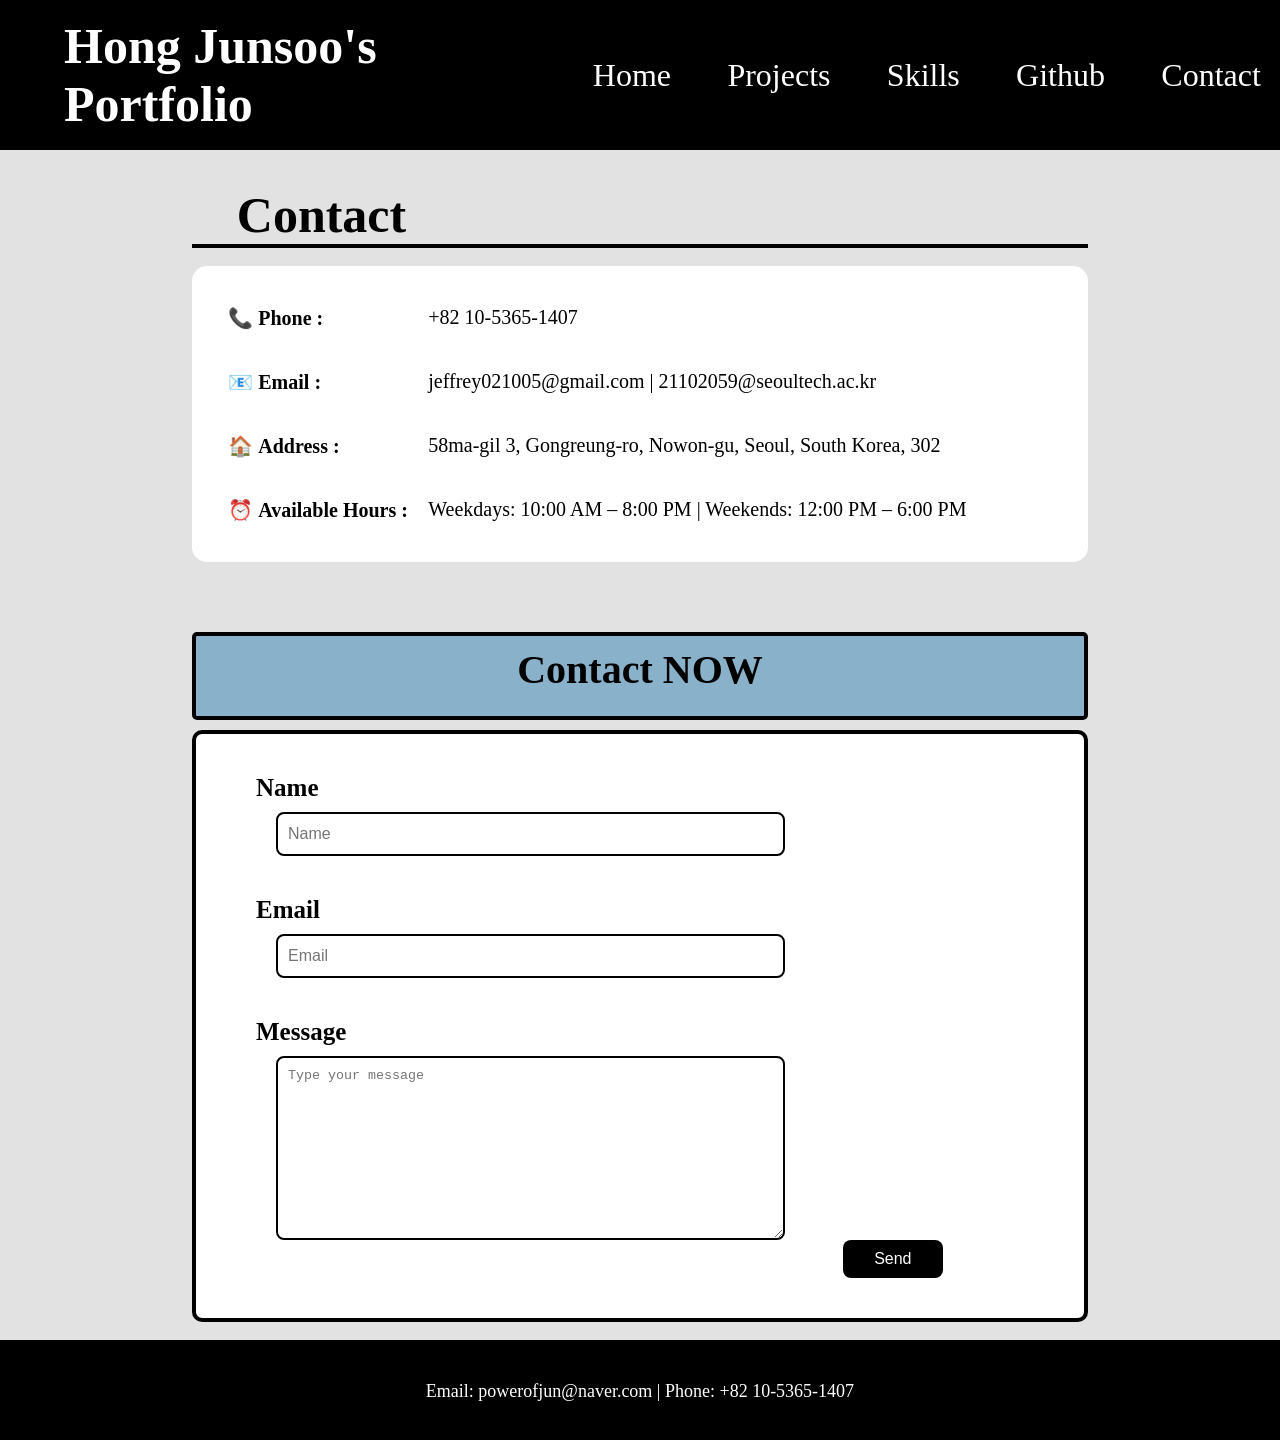
==== HTML/contact.html @ 941c19d3 "Initial commit: Base files carried over from Assignment1 for Assignment2 enhancements" ====
<!DOCTYPE html>
<html lang="en">
<head>
    <meta charset="UTF-8">
    <meta name="viewport" content="width=device-width, initial-scale=1.0">
    <title>Hong Junsoo's portfolio</title>
    <link rel="stylesheet" href="../CSS/style.css">
</head>
<body>
    <header class="Title">
        <h1>Hong Junsoo's Portfolio</h1>

        <nav>
            <ul>
                <li><a href="index.html">Home</a></li>
                <li><a href="projects.html">Projects</a></li>
                <li><a href="skills.html">Skills</a></li>
                <li><a href="MyGithub.html">Github</a></li>
                <li><a href="contact.html" class="active">Contact</a></li>
            </ul>
        </nav>
    </header>

    <main>
        <section class="contact">
            <div class="header-top">
                <h2>Contact</h2>
            </div>

            <ul class="contact-info">
                <li class="personal-info">
                    <p class="list-head">📞 <strong> Phone : </strong></p>
                    <p class="info">
                        +82 10-5365-1407
                    </p>
                </li>

                <li class="personal-info">
                    <p class="list-head">📧 <strong> Email : </strong></p>
                    <p class="info">
                        jeffrey021005@gmail.com | 21102059@seoultech.ac.kr
                    </p>
                </li>

                <li class="personal-info">
                    <p class="list-head">🏠 <strong> Address : </strong></p>
                    <p class="info">
                        58ma-gil 3, Gongreung-ro, Nowon-gu, Seoul, South Korea, 302
                    </p>
                </li>

                <li class="personal-info">
                    <p class="list-head">⏰ <strong> Available Hours : </strong></p>
                    <p class="info">
                        Weekdays: 10:00 AM – 8:00 PM | Weekends: 12:00 PM – 6:00 PM
                    </p>
                </li>
            </ul>

            
            <h3 class="contact-now">Contact NOW</h3>
            
            <div class="contact-content">

                <div class="type">
                    <div class="sections">
                        Name
                    </div>
                    <input type="text" placeholder="Name">
                </div>

                <div class="type">
                    <div class="sections">
                        Email
                    </div>
                    <input type="text" placeholder="Email">
                </div>

                <div class="type2">
                    <div class="sections">
                        Message
                    </div>
                    <textarea placeholder="Type your message" class="message"></textarea>
                    <button class="send">Send</button>
                      
                </div>

            </div>
            

             
            
            

            
                

            
        </section>
    </main>

    <footer>
        <div>
            <h3>Contact Information</h3>
            <p class="bottom">Email: powerofjun@naver.com | Phone: +82 10-5365-1407</p>
            
        </div>
    </footer>


</body>
</html>
---- CSS/style.css ----
body{
    background-color: #E2E2E2;
    margin: 0 auto;
}


.Title {
    display: flex;
    align-items: center;
    gap: 3%;

    background-color: black;
    height: 150px;
}

h1{
    text-align : left;
    font-size : 50px;
    margin-left: 5%;
    color: white;
}

nav {
    width: 60%;
    border-radius: 10px;
    padding: 1px;
}

nav ul {
    display : flex;
    justify-content: center;
    list-style-type: none;
    padding: 20px 0;
    margin: 0;
    gap: 8%;

    font-size: 32px;
    color: white;
}

nav a {
    color: white;
    text-decoration: none;
}

main {
    max-width : 70%;
    margin: 0 auto;
}

.header-top {
    display: flex;
    align-items: flex-start;
    border-bottom: 4px solid black;
    margin: 4% 0 0 0;
}

h2 {
    font-size: 50px;
    margin: 0 5%;
    padding: 0 0;
}


.content {
    display: flex;
    max-width: 90%;
    margin: 5% auto;
    align-items: center;

    background: white;
    padding: 20px 40px;

    box-shadow: 0 4px 8px rgba(0, 0, 0, 0.3);

    border-left: 6px solid black;

}


/* -----index------ */

.content img {
    width: 30%;
    height: 40%;
    border-radius: 50%;
    margin-left: 5%;
    object-fit: cover;
}

.introduction-text {
    font-size: 20px;
    line-height: 1.5;
    font-weight: 400;
}

/* -----index------ */



/* -----projects------ */

.projects-buttons{
    display: flex;
    gap: 15px;
    margin: 2% 30px;
    align-items: flex-start;
}

.projects-buttons button {
    
    padding: 10px 20px;
    font-size: 20px;
    border: none;
    border-radius: 5px;
    border-color: white;
    background-color: black;
    color: white;

}

.projects-buttons button:hover {
    
    padding: 10px 20px;
    font-size: 25px;
    border: none;
    border-radius: 5px;
    border-color: white;
    background-color: gray;

}

.project-text{
    font-size: 20px;
    line-height: 1.5;
    font-weight: 400;
}

h3.description {
    display: flex;
    justify-content: left;

    gap: 20px;
}

.sub {
    border: 2px solid black;
    background: white;
    color: black;
    padding: 2px 10px;
    margin: 0 0;

    border-radius: 50px;
}

/* -----projects------ */


/* -----skills------ */

.skill-lists {
    
    font-size: 20px;
    width: 100%;
    display: flex;
    gap: 20px;
    margin: 10px 10px;
}



.content-skills {
    width: auto;
    min-height: 350px;
    margin: 5% auto;
    align-items: center;

    background: white;
    padding: 20px 40px;

    box-shadow: 0 4px 8px rgba(0, 0, 0, 0.3);

    border: 4px solid black;
}



.top-image{
    width: 10px;
    height: 5px;
    border-radius: 50%;
    margin-left: 5%;
    object-fit: cover;
}

li.lists{
    margin-bottom: 30px;
}

.statistics{
    
    display: flex;
    font-size: 15px;
    gap: 10px;

    margin: 10px 0;
}

.bar{

    margin-left: auto;
    width: 150px;
    height: 20px;
    background-color: #E2E2E2;
    border-radius: 10px;
    
}

.bar-color1{
    margin-right: auto;
    width: 80%;
    height: 100%;
    background-color: rgb(2, 50, 78);
    border-radius: 10px;
}

.bar-color2{
    margin-right: auto;
    width: 60%;
    height: 100%;
    background-color: rgb(2, 50, 78);
    border-radius: 10px;
}

.bar-color3{
    margin-right: auto;
    width: 40%;
    height: 100%;
    background-color: rgb(2, 50, 78);
    border-radius: 10px;
}

.bar-color4{
    margin-right: auto;
    width: 80%;
    height: 100%;
    background-color: rgb(2, 50, 78);
    border-radius: 10px;
}

.bar-color5{
    margin-right: auto;
    width: 70%;
    height: 100%;
    background-color: rgb(2, 50, 78);
    border-radius: 10px;
}

/* -----skills------ */


/* -----Github------ */

.profile-content {

    display: flex;
    align-items: center;
    gap: 30px;


    height: 200px;
    background-color: white;
    padding: 20px 40px;
    box-shadow: 0 4px 8px rgba(0, 0, 0, 0.3);
    margin: 2% auto;

    
}

.profile-image {

    display: flex;
    width: 150px;
    height: 150px;
    border-radius: 50%;
    margin: auto 0 auto 10px;

}

.profile-image:hover {
    transform: scale(1.1);
    transition: transform 0.3s ease;
}

.ID a {
    color: black;
    font-size: 30px;
    text-decoration: none;
}

.ID:hover {
    transform: scale(1.03);
    transition: transform 0.3s ease;
    transform-origin: center;
}


.middle-top{
    display: flex;
    align-items: left-start;
    width: 100%;
    border-bottom: 4px solid black;
}

.Repositories {

    display: flex;
    align-items: flex-start;
    justify-content: center;
    gap: 30px;
    flex-wrap: wrap;

    
}

.Repo {
    
    font-size: 35px;
    margin: 10px 5%;
}

.Repo-intro{
    flex: 1;
    display: flex;
    flex-direction: column;
    align-items: center;
    height: 100px;
    font-size: 20px;
    line-height: 1.5;
    font-weight: 400;

    background-color: white;
    border: 5px solid black;
    border-radius: 10px;
    margin: 2% 0;
    padding: 2% 2%;
}

h4 {
    font-size: 30px;
    margin: 10px 0 0px 0;
}

.link-project{
    color : rgb(90, 128, 7);
    font-size: 15px;
    text-decoration: none;

    font-weight: 600;

    margin: 0 0;
}

.link-project p:hover {
    transform: scale(1.06);
    transition: transform 0.3s ease;
}

/* -----Github------ */


/* -----contact----- */

.contact-info {
    
    display: flex;
    flex-direction: column;

    background-color: white;
    border-radius: 15px;
    padding: 20px 10px;
    margin: 2% 0;
    gap: 0;

}

.personal-info {
    display: flex;
    align-items: center;
    margin-left: 3%;
    font-size: 20px;

    list-style: none;
}

.list-head {
    width: 200px;
}

.contact-now {
    display: flex;
    justify-content: center;
    font-size: 40px;
    
    padding: 10px 0 ;
    margin: 70px 0 10px 0;
    background-color: rgb(137, 177, 201);
    height: 60px;

    border: 4px solid black;
    border-radius: 5px;
}


.contact-content {

    display: flex;
    flex-direction: column;
    background-color: white;
    border: 4px solid black;
    border-radius: 10px;
    margin: 10px auto;
    padding: 20px 20px;
}

.type {
    margin: 20px 0 20px 40px;
}

.sections {
    font-size: 25px;
    font-weight: bold;
}

input {
    margin: 10px 0 0 20px;
    width: 60%;
    height: 20px;
    padding: 10px;
    font-size: 16px;
    border: 2px solid black;
    border-radius: 8px;
}

textarea {
    margin: 10px 0 0 20px;
    width: 60%;
    
    padding: 10px;
    height: 160px;
    border: 2px solid black;
    border-radius: 8px;
}

.type2 {
    display: flex;
    flex-direction: column;
    margin: 20px 0 20px 40px;
}

.send {
    width: 100px;
    margin-left: auto;
    margin-right: 15%;
    
    padding: 10px 20px;
    background-color: black;
    color: white;
    border: none;
    border-radius: 8px;
    font-size: 16px;
    cursor: pointer;
}


/* -----contact---- */

footer {
    
    height: 100px;
    background-color: black;
    margin: 0 auto;
}

.bottom {
    text-align: center;
    font-size: 18px;
    color: white;
    align-items: flex-start;
}



@media(max-width: 768px){
    .Title {
        flex-direction: column;
        height: auto;
        padding: 15px 0;
        gap: 0;
    }

    h1 {
        font-size: 30px;
        text-align: center;
        margin: 10px auto;
    }

    nav {
        width: 100%;
    }

    nav ul {
        font-size: 20px;
        gap: 5%;
        padding: 10px 0;
    }

    main {
        max-width: 90%;
    }

    h2 {
        font-size: 35px;
    }

    .content {
        padding: 15px 20px;
    }

    .content img {
        width: 35%;
    }

    .skill-lists {
        flex-direction: column;
    }

    
    .content-skills {
        width: 100%;
        padding: 20px 20px;
    }

    .profile-content {
        height: auto;
        padding: 15px 20px;
    }

    
    .Repositories {
        flex-direction: column;
    }

    .Repo-intro {
        width: 100%;
        height: auto;
        padding: 4% 4%;
    }

    input {
        width: 75%;
    }

    textarea {
        width: 75%;
    }
}

@media(max-width:480px){
    .Title {
        flex-direction: column;
        height: auto;
        padding: 15px 0;
        gap: 0;
        align-items: center;
    }

    h1 {
        font-size: 22px;
        text-align: center;
        margin: 10px auto;
    }

    nav {
        width: 100%;
    }

    nav ul {
        flex-wrap: wrap;
        font-size: 14px;
        gap: 5%;
        padding: 8px 0;
        justify-content: center;
    }

    main {
        max-width: 95%;
    }

    h2 {
        font-size: 25px;
    }

    .content {
        flex-direction: column;
        align-items: center;
        padding: 15px;
    }

    .content img {
        width: 60%;
        margin: 0 auto 10px auto;
    }

    .introduction-text {
        font-size: 16px;
    }

    .project-text {
        font-size: 16px;
    }

    .projects-buttons {
        flex-wrap: wrap;
    }

    .projects-buttons button {
        font-size: 16px;
        padding: 8px 15px;
    }

    .skill-lists {
        flex-direction: column;
    }

    .content-skills {
        width: 100%;
        padding: 15px 15px;
        min-height: 0;
    }

    .statistics {
        font-size: 13px;
    }

    .bar {
        width: 100px;
    }

    .profile-content {
        flex-direction: column;
        height: auto;
        align-items: center;
        padding: 15px;
    }

    .profile-image {
        width: 100px;
        height: 100px;
        margin: 0 auto;
    }
    
    .Repositories {
        flex-direction: column;
    }

    .Repo-intro {
        width: 100%;
        height: auto;
        padding: 4% 4%;
    }

    h4 {
        font-size: 22px;
    }

    .personal-info {
        font-size: 15px;
        flex-direction: column;
        align-items: flex-start;
    }

    .list-head {
        width: auto;
    }

    .contact-now {
        font-size: 28px;
        margin: 30px 0 10px 0;
    }

    input {
        width: 85%;
    }

    textarea {
        width: 85%;
    }

    .send {
        margin-right: 5%;
    }

    footer {
        height: auto;
        padding: 15px 0;
    }
}
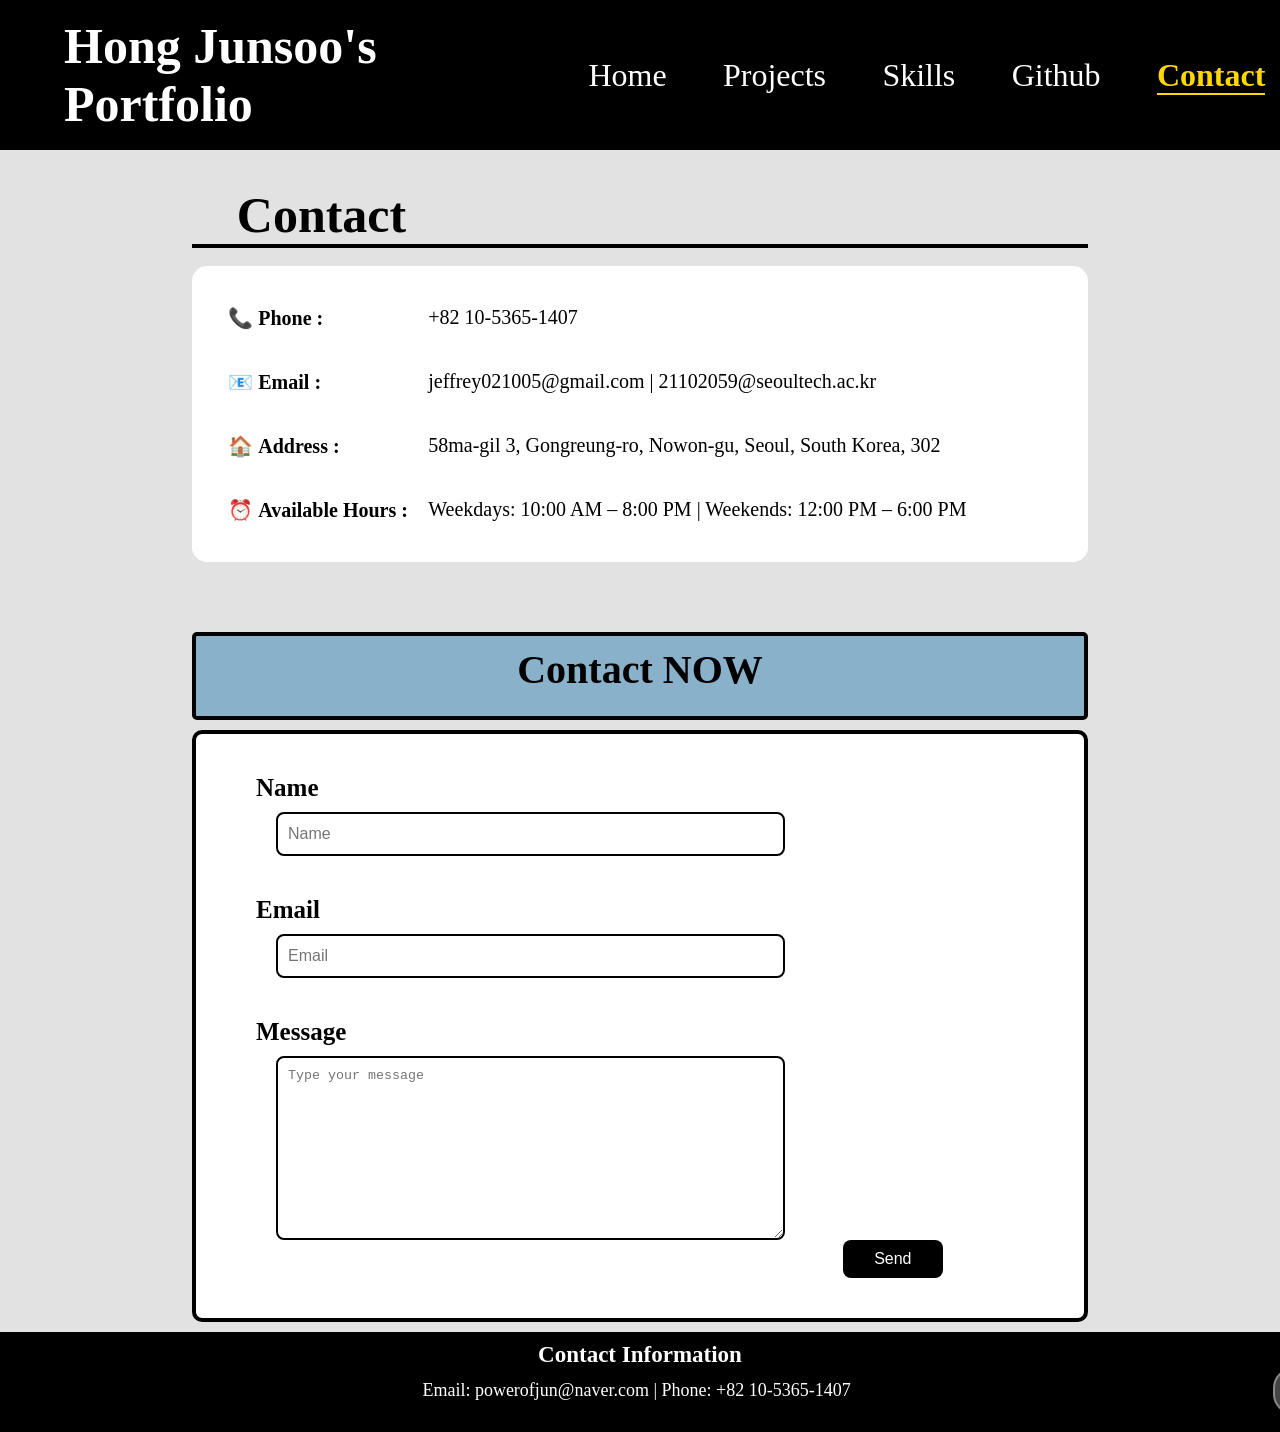
==== commit 8d548d0c: "Add theme switcher for dark mode" ====
--- a/HTML/contact.html
+++ b/HTML/contact.html
@@ -5,6 +5,7 @@
     <meta name="viewport" content="width=device-width, initial-scale=1.0">
     <title>Hong Junsoo's portfolio</title>
     <link rel="stylesheet" href="../CSS/style.css">
+    <script src="../JavaScript/script.js"></script>
 </head>
 <body>
     <header class="Title">
@@ -57,9 +58,9 @@
                 </li>
             </ul>
 
-            
+
             <h3 class="contact-now">Contact NOW</h3>
-            
+
             <div class="contact-content">
 
                 <div class="type">
@@ -82,31 +83,23 @@
                     </div>
                     <textarea placeholder="Type your message" class="message"></textarea>
                     <button class="send">Send</button>
-                      
+
                 </div>
 
             </div>
-            
 
-             
-            
-            
-
-            
-                
-
-            
         </section>
     </main>
 
     <footer>
-        <div>
-            <h3>Contact Information</h3>
-            <p class="bottom">Email: powerofjun@naver.com | Phone: +82 10-5365-1407</p>
-            
+        <h3 class="footerHead">Contact Information</h3>
+        <div class="bottom">
+            <span></span>
+            <p>Email: powerofjun@naver.com | Phone: +82 10-5365-1407</p>
+            <button class="mode">Dark Mode</button>
         </div>
     </footer>
 
 
 </body>
-</html>+</html>
--- a/CSS/style.css
+++ b/CSS/style.css
@@ -320,7 +320,7 @@
     gap: 30px;
     flex-wrap: wrap;
 
-    
+
 }
 
 .Repo {
@@ -482,14 +482,140 @@
     margin: 0 auto;
 }
 
+.footerHead {
+    color: white;
+    font-size: 23px;
+    text-align: center;
+    margin: 0;
+    padding:  10px 0 0 0;
+}
+
 .bottom {
-    text-align: center;
+    display : flex;
+    align-items: center;
     font-size: 18px;
     color: white;
-    align-items: flex-start;
-}
-
-
+    
+}
+
+.bottom span {
+    flex: 1;
+}
+
+.bottom p {
+    flex: 1;
+    text-align: center;
+    white-space: nowrap;
+    margin: 10px 33%;
+}
+
+.mode {
+    flex: 1;
+    text-align: right;
+    color: white;
+    cursor: pointer;
+    background-color: #444;
+    border: 2px solid #888;
+    border-radius: 20px;
+    padding: 5px 15px;
+    font-size: 14px;
+}
+
+.mode:hover {
+    background-color: #666;
+}
+
+nav a.active {
+    color: #FFD700;
+    font-weight: bold;
+    border-bottom: 2px solid #FFD700;
+}
+
+body.dark-mode {
+    background-color: #1a1a2e;
+    color: #e0e0e0;
+}
+
+body.dark-mode .Title {
+    background-color: #0f3460;
+}
+
+body.dark-mode h1,
+body.dark-mode h2,
+body.dark-mode h3,
+body.dark-mode h4,
+body.dark-mode p,
+body.dark-mode li {
+    color: #e0e0e0;
+}
+
+body.dark-mode .header-top {
+    border-bottom-color: #4a9eda;
+}
+
+body.dark-mode .middle-top {
+    border-bottom-color: #4a9eda;
+}
+
+body.dark-mode .content {
+    background-color: #16213e;
+    color: #e0e0e0;
+    border-left-color: #4a9eda;
+}
+
+body.dark-mode .content-skills {
+    background-color: #16213e;
+    color: #e0e0e0;
+    border-color: #4a9eda;
+}
+
+body.dark-mode .profile-content {
+    background-color: #16213e;
+    color: #e0e0e0;
+}
+
+body.dark-mode .Repo-intro {
+    background-color: #16213e;
+    color: #e0e0e0;
+    border-color: #4a9eda;
+}
+
+body.dark-mode .contact-info {
+    background-color: #16213e;
+    color: #e0e0e0;
+}
+
+body.dark-mode .contact-content {
+    background-color: #16213e;
+    color: #e0e0e0;
+    border-color: #4a9eda;
+}
+
+body.dark-mode input,
+body.dark-mode textarea {
+    background-color: #0f3460;
+    color: #e0e0e0;
+    border-color: #4a9eda;
+}
+
+body.dark-mode .contact-now {
+    background-color: #0f3460;
+    border-color: #4a9eda;
+    color: #e0e0e0;
+}
+
+body.dark-mode .sub {
+    background-color: transparent;
+    color: #e0e0e0;
+    border-color: #e0e0e0;
+}
+
+body.dark-mode .ID a {
+    color: #e0e0e0;
+}
+
+
+/* ---- media ----*/
 
 @media(max-width: 768px){
     .Title {
